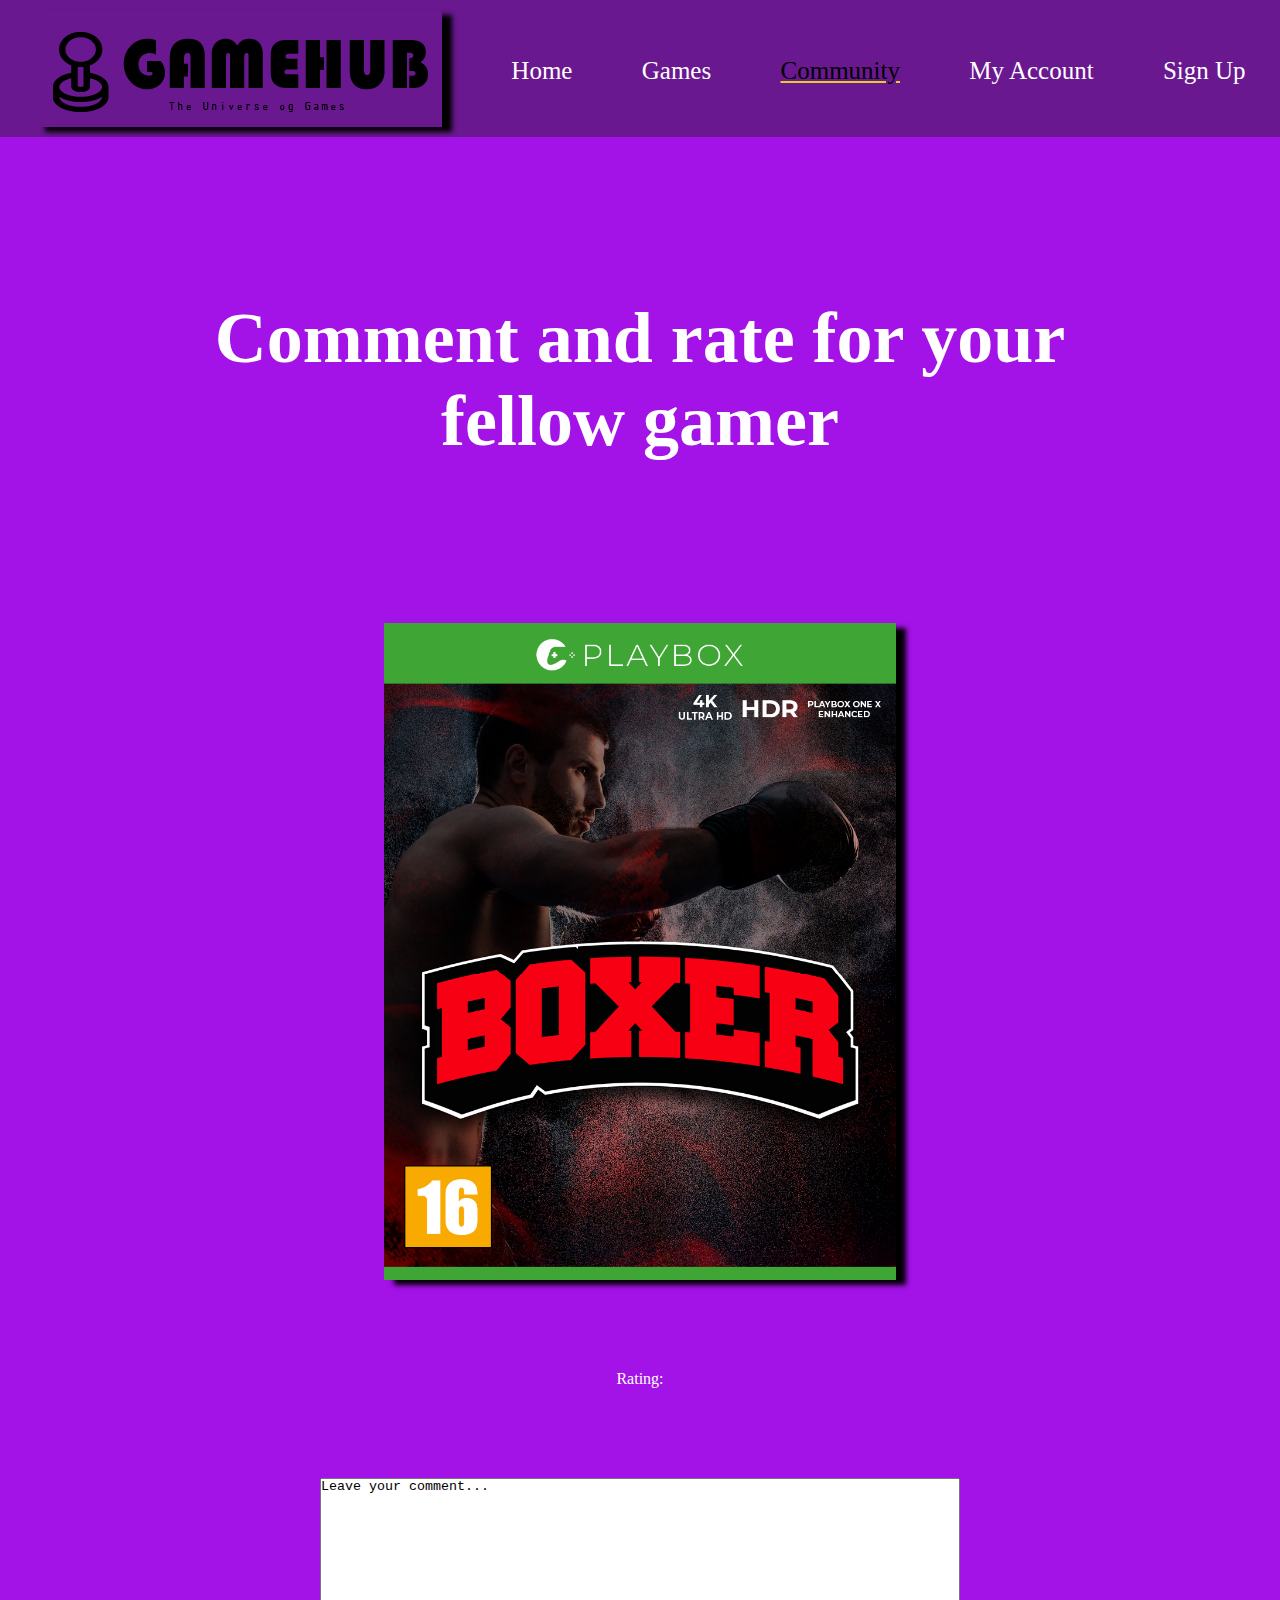
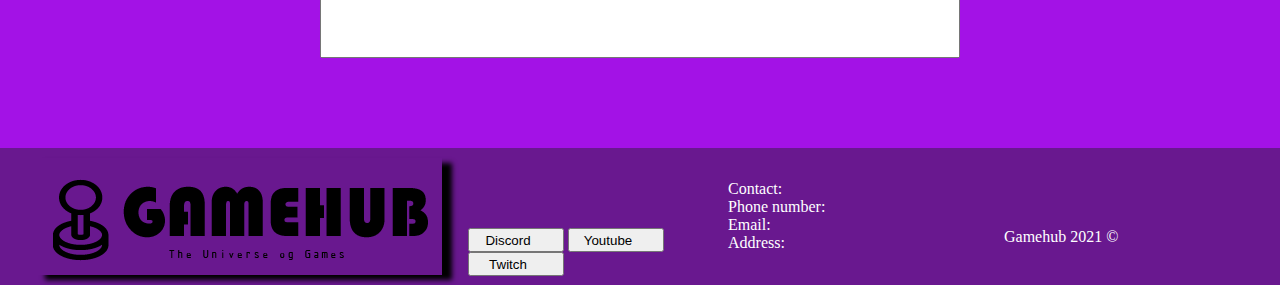
==== community.html @ 457d3b13 "new pages" ====
<!DOCTYPE html>
<html lang="en">
    <head>
        <meta charset="UTF-8" />
        <meta http-equiv="X-UA-Compatible" content="IE=edge" />
        <meta name="viewport" content="width=device-width, initial-scale=1.0" />
        <link rel="stylesheet" href="css/style.css" />
        <link
            rel="stylesheet"
            href="https://use.fontawesome.com/releases/v5.15.4/css/all.css"
            integrity="sha384-DyZ88mC6Up2uqS4h/KRgHuoeGwBcD4Ng9SiP4dIRy0EXTlnuz47vAwmeGwVChigm"
            crossorigin="anonymous"
        />
        <title>Gamehub</title>
    </head>
    <body>
        <header>
            <nav class="main-navigation">
                <a class="desktop-logo" href="index.html"
                    ><img src="img/gamehub_logo.png" alt="gamehub_logo"
                /></a>
                <a class="mobile-logo" href="index.html"
                    ><img
                        src="img/gamehub_logo_mobile.png"
                        alt="gamehub_logo_mobile"
                /></a>
                <ul class="navigation">
                    <li><a href="index.html">Home</a></li>
                    <li><a href="games.html">Games</a></li>
                    <li><a  class="current" href="community.html">Community</a></li>
                    <li><a href="my-account.html">My Account</a></li>
                    <li><a href="sign-up.html">Sign Up</a></li>
                </ul>
            </nav>
        </header>
        <main>
            <section>
                <h2>Comment and rate for your fellow gamer</h2>
            </section>
            <section class="rate-game">
                <img src="img/GameHub_covers8.jpg" alt="gamep-picture">
                <div class="rate">
                    <p>Rating: </p>
                    <p><i class="far fa-star"></i></p>
                    <p><i class="far fa-star"></i></p>
                    <p><i class="far fa-star"></i></p>
                    <p><i class="far fa-star"></i></p>
                    <p><i class="far fa-star"></i></p>
                </div>
            </section>
            <section>
                <textarea name="comment" id="comment-area" cols="30" rows="10">Leave your comment...</textarea>
            </section>
            
        </main>
        <footer>
            <div class="social">
                <button class="social-btn">
                    Discord<i class="fab fa-discord"></i>
                </button>
                <button class="social-btn">
                    Youtube<i class="fab fa-youtube"></i>
                </button>
                <button class="social-btn">
                    Twitch<i class="fab fa-twitch"></i>
                </button>
            </div>
            <div class="copy">
                <p>Gamehub 2021 &copy;</p>
            </div>
            <div class="contact">
                <p>Contact:</p>
                <p>Phone number:</p>
                <p>Email:</p>
                <p>Address:</p>
            </div>
            <div>
                <a class="desktop-logo" href="index.html"
                    ><img src="img/gamehub_logo.png" alt="gamehub_logo"
                /></a>
                <a class="mobile-logo" href="index.html"
                    ><img
                        src="img/gamehub_logo_mobile.png"
                        alt="gamehub_logo_mobile"
                /></a>
            </div>
            <div class="mobile">
                <ul class="nav-icons">
                    <li><i class="fas fa-bars"></i></li>
                    <li><i class="fas fa-shopping-cart"></i></li>
                    <li><i class="fas fa-search"></i></li>
                </ul>
            </div>
        </footer>
    </body>
</html>
---- css/style.css ----
* {
    box-sizing: border-box;
    margin: 0;
    padding: 0;
}

:root {
    --primarycolor: #69188f;
    --secondary: #a312e6;
    --yellow: #e6cd29;
}

/*GLOBAL*/
body {
    background-color: var(--secondary);
}

img {
    display: block;
}

h2 {
    font-size: 72px;
    text-align: center;
    color: #fff;
    margin: 10rem;
}

img {
    box-shadow: 10px 5px 5px black;
}

p {
    color: #fff;
}

.selection {
    display: none;
}

input {
    height: 2.5rem;
    width: 30rem;
    margin: 1vh;
}

.order-btn {
    background-color: var(--yellow);
    font-size: 20px;
    border-radius: 30px;
    height: 57px;
    width: 216px;
}

.order-btn:hover {
    cursor: pointer;
    border: none;
    font-size: 25px;
    transition: ease 0.3s;
}

.current {
    color: black;
    text-decoration: underline;
    text-decoration-color: var(--yellow);
}

/*HOME-PAGE*/

/*NAVIGATION*/
header {
    background-color: var(--primarycolor);
}

.mobile-logo {
    display: none;
}

.desktop-logo {
    max-width: 100%;
    height: auto;
    display: flex;
    flex-wrap: wrap;
}

.main-navigation {
    display: flex;
}

.navigation {
    display: flex;
    flex-wrap: wrap;
    justify-content: space-evenly;
    align-items: center;  
}

.nav-icons {
    display: none;
}

ul {
    flex-grow: 1;
    display: flex;
    list-style: none;
}

li {
    color: #fff;
    font-size: 30px;
}

a {
    font-size: 25px;
    text-align: center;
    text-decoration: none;
    padding: 10px;
    margin-left: 1em;
    color: #fff;
}

a:hover {
    text-decoration: underline;
    text-decoration-color: var(--yellow);
    transition: 0.3s ease;
    color: #000;
    cursor: pointer;
}

/*SHOWCASE*/
.showcase {
    display: flex;
    position: relative;
}

.fortnite {
    background-image: url(../img/fortnite.jpg);
    background-repeat: no-repeat;
    background-size: cover;
    height: 985px;
    width: 100%;
}

.catagory {
    list-style: none;
    margin: 7rem 0 0 2rem;
}

.catagory-btn {
    background-color: var(--yellow);
    font-size: 20px;
    margin: 20px 0;
    height: 58px;
    width: 327px;
}

.catagory-btn:hover {
    cursor: pointer;
}

/*PREVIEW*/
.preview {
    display: flex;
    justify-content: space-evenly;
}

.preview > div {
    max-width: 500px;
}

.preview img {
    margin: auto;
    max-height: 30rem;
}

.preview button {
    display: block;
    margin: 2rem auto;
}

.preview p {
    text-align: left;
    margin: 2rem 4rem;
}

/*GAMES-PAGE*/
.selected-game {
    display: flex;
    justify-content: space-evenly;
    margin: 10vh auto;
}

.selected-game-picture > img {
    max-height: 30vh;
    max-width: auto;
}

.selected-game > div {
    max-width:  
}

.game-info {
    width: 45%;
    justify-content: space-between;
}

.game-info >h2 {
    text-align: left;
    margin: 0 0 5vh 0;
}

.stock {
    display: flex;
    margin: 5vh;
}

.stock > ul {
    margin-left: 15vw;
}

.back-btn {
    background-color: var(--yellow);
    height: 30px;
    width: 150px;
    font-size: 12px;
    border: none;
    border-radius: 20px 0 0 20px;
}

.checkout-btn {
    background-color: #34e629;
    height: 30px;
    width: 150px;
    font-size: 12px;
    border: none;
    border-radius: 0 20px 20px 0;
}

.back-btn:hover {
    cursor: pointer;
    font-size: 20px;
    transition: ease 0.3s;
}

.checkout-btn:hover {
    cursor: pointer;
    font-size: 20px;
    transition: ease 0.3s;
}

.game-selection > img {
    width: auto;
    height: 30vh;
    margin: 20px;
}

.new-games {
    display: flex;
    justify-content: space-between;
    flex-wrap: wrap;
}

.recommended-games {
    display: flex;
    justify-content: space-between;
    flex-wrap: wrap;
}
.trade-games {
    display: flex;
    justify-content: space-between;
    flex-wrap: wrap;
    margin-bottom: 100px;
}

/*COMMUNITY-PAGE*/
.rate-game {
    display: flex;
    flex-direction: column;
    align-items: center;
}

.rate-game img {
    height: auto;
    width: 40vw;
    margin-bottom: 10vh;
}

.rate {
    display: flex;
}

#comment-area {
    display: block;
    align-items: center;
    margin: 10vh auto;
    height: 20vh;
    width: 50vw;
    resize: none;
}

/*MY-ACCOUNT-PAGE*/
form ul {
    display: flex;
    flex-direction: column;
    text-align: center;
}

/*SIGN-UP PAGE*/
form {
    margin: 10vh auto;
    width: 500px;
    border: 2px solid var(--yellow);
    border-radius: 20px;
    text-align: center;
}

form .order-btn {
    text-align: center;
    margin: 1vh auto;
}

.sign-up {
    display: flex;
    flex-direction: column;
}

/*FOOTER*/
footer {
    background-color: var(--primarycolor);
    display: grid;
    justify-content: space-between;
    grid-template-columns: 1fr 1fr 1fr 1fr;
    grid-template-rows: auto;
    grid-template-areas: "logo social contact copy";
}

.logo {
    grid-area: logo;
}

.copy {
    grid-area: copy;
    margin-top: 5rem;
}

.social {
    grid-area: social;
    margin: 5rem 0 0 1rem;
}

.social-btn {
    height: 1.5rem;
    width: 6rem;
}

.social-btn:hover {
    cursor: pointer;
}

.contact {
    grid-area: contact;
    margin-top: 2rem;
}

.fab {
    margin-left: 1rem;
}

/*MEDIA*/
@media only screen and (max-width: 600px) {
    h2 {
        font-size: 20px;
        margin: 2rem;
    }

    .desktop-logo {
        display: none;
    }

    .showcase {
        display: none;
    }

    .selection {
        display: block;
    }

    .selection > button {
        display: block;
        margin: 0 auto;
        align-items: center;
    }

    .navigation {
        display: none;
    }

    .preview {
        display: flex;
        flex-direction: column;
        margin: 0 auto;
    }

    .preview img {
        height: 15rem;
    }

    .nav-icons {
        display: flex;
        justify-content: space-around;
    }
    /*GAME-PAGE*/
    .selected-game {
        display: flex;
        flex-direction: column;
        margin : 10vh auto;

    }

    .selected-game-picture {
        margin: auto;
    }

    .game-selection {
        display: flex;
        flex-direction: column;
        justify-content: space-between;
        margin: auto;
    }

    .game-info {
        display: block;
        margin: 10vh auto;
    }

    .stock {
        display: block;
        margin-left: 0;
    }

    /*SIGN-UP PAGE*/

    /*FOOTER*/
    footer {
        display: block;
    }

    .mobile-logo {
        display: flex;
        flex-direction: column;
        text-align: center;
        margin: 0 auto;
    }

    .contact {
        display: none;
    }

    .copy {
        display: none;
    }

    .social-btn {
        display: none;
    }
}
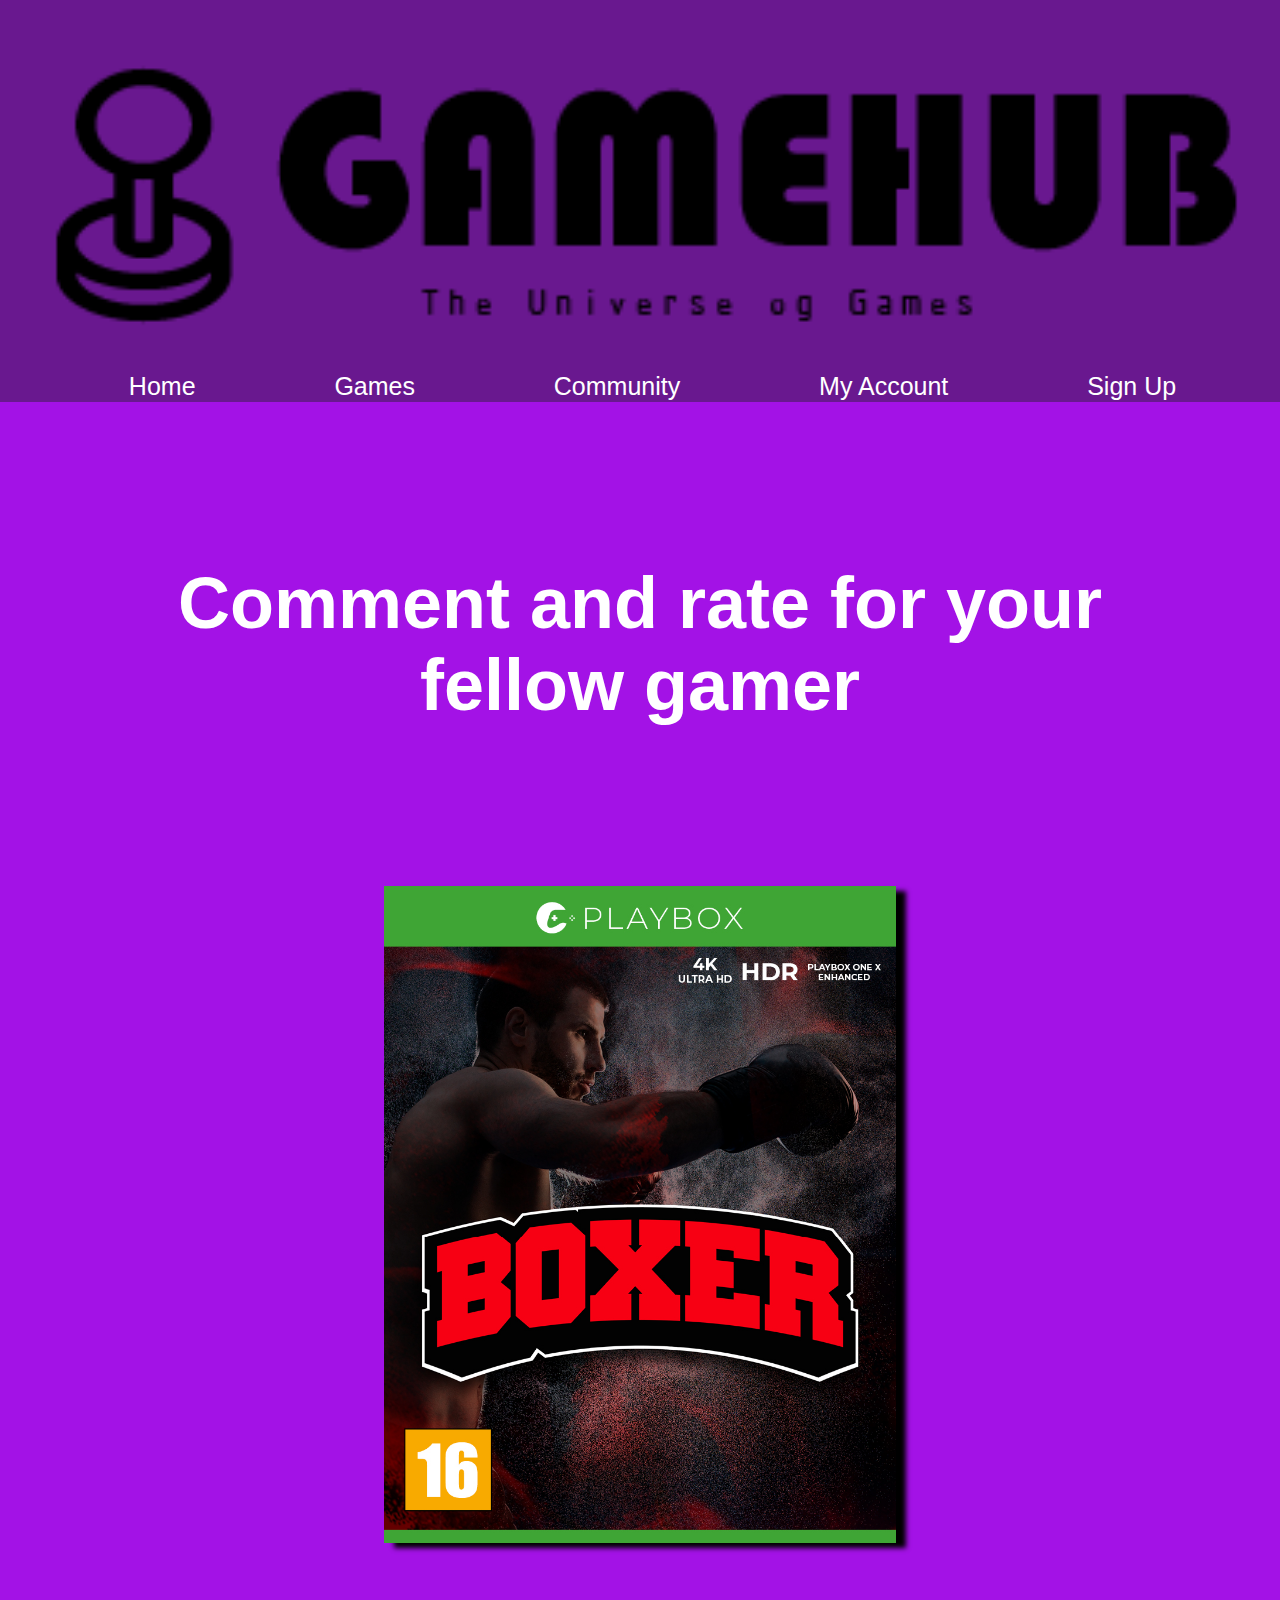
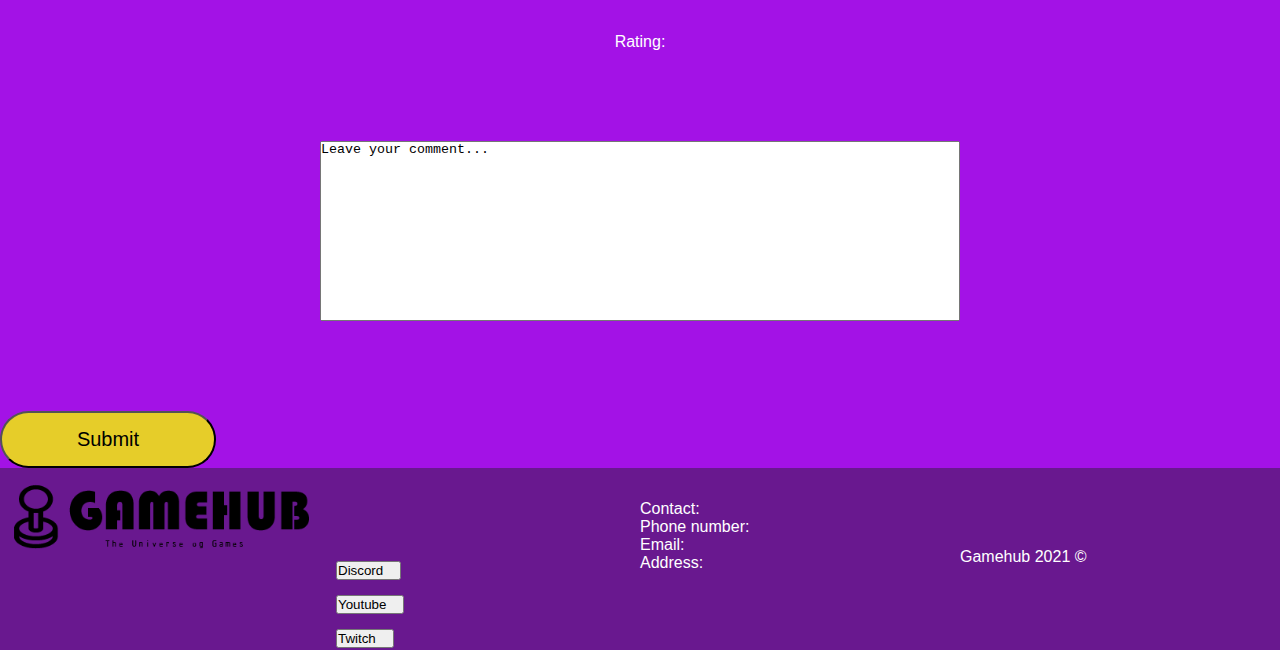
==== commit 11f52c10: "responsive" ====
--- a/community.html
+++ b/community.html
@@ -16,20 +16,15 @@
     <body>
         <header>
             <nav class="main-navigation">
-                <a class="desktop-logo" href="index.html"
-                    ><img src="img/gamehub_logo.png" alt="gamehub_logo"
-                /></a>
-                <a class="mobile-logo" href="index.html"
-                    ><img
-                        src="img/gamehub_logo_mobile.png"
-                        alt="gamehub_logo_mobile"
+                <a href="index.html"
+                    ><img class="desktop-logo" src="img/gamehub_logo.png" alt="gamehub_logo"
                 /></a>
                 <ul class="navigation">
-                    <li><a href="index.html">Home</a></li>
-                    <li><a href="games.html">Games</a></li>
-                    <li><a  class="current" href="community.html">Community</a></li>
-                    <li><a href="my-account.html">My Account</a></li>
-                    <li><a href="sign-up.html">Sign Up</a></li>
+                    <li><a class="current nav" href="index.html">Home</a></li>
+                    <li><a class="nav" href="games.html">Games</a></li>
+                    <li><a class="nav" href="community.html">Community</a></li>
+                    <li><a class="nav" href="my-account.html">My Account</a></li>
+                    <li><a class="nav" href="sign-up.html">Sign Up</a></li>
                 </ul>
             </nav>
         </header>
@@ -50,20 +45,18 @@
             </section>
             <section>
                 <textarea name="comment" id="comment-area" cols="30" rows="10">Leave your comment...</textarea>
+                <button class="order-btn">Submit</button>
             </section>
             
         </main>
         <footer>
             <div class="social">
-                <button class="social-btn">
-                    Discord<i class="fab fa-discord"></i>
-                </button>
-                <button class="social-btn">
-                    Youtube<i class="fab fa-youtube"></i>
-                </button>
-                <button class="social-btn">
-                    Twitch<i class="fab fa-twitch"></i>
-                </button>
+                <ul>
+                    <li><a href="https://www.discord.com"><button class="social-btn">Discord<i class="fab fa-discord"></i></button></a></li>
+                    <li><a href="https://www.youtube.com"><button class="social-btn">Youtube<i class="fab fa-youtube"></i></button></a></li>
+                    <li><a href="https://www.twitch.com"><button class="social-btn">Twitch<i class="fab fa-twitch"></i></button></a></li>
+                </ul>
+            </div>
             </div>
             <div class="copy">
                 <p>Gamehub 2021 &copy;</p>
@@ -74,21 +67,16 @@
                 <p>Email:</p>
                 <p>Address:</p>
             </div>
-            <div>
-                <a class="desktop-logo" href="index.html"
-                    ><img src="img/gamehub_logo.png" alt="gamehub_logo"
-                /></a>
-                <a class="mobile-logo" href="index.html"
-                    ><img
-                        src="img/gamehub_logo_mobile.png"
-                        alt="gamehub_logo_mobile"
+            <div class="logo-holder">
+                <a href="index.html"
+                    ><img class="desktop-logo" src="img/gamehub_logo.png" alt="gamehub_logo"
                 /></a>
             </div>
             <div class="mobile">
                 <ul class="nav-icons">
-                    <li><i class="fas fa-bars"></i></li>
-                    <li><i class="fas fa-shopping-cart"></i></li>
-                    <li><i class="fas fa-search"></i></li>
+                    <li><a href="#"><i class="fas fa-bars"></i></a></li>
+                    <li><a href="my-account-two.html"><i class="fas fa-shopping-cart"></i></a></li>
+                    <li><a href="#"><i class="fas fa-search"></i></a></li>
                 </ul>
             </div>
         </footer>
--- a/css/style.css
+++ b/css/style.css
@@ -13,35 +13,42 @@
 /*GLOBAL*/
 body {
     background-color: var(--secondary);
+    font-family: Arial, Helvetica, sans-serif;
 }
 
 img {
     display: block;
-}
-
-h2 {
+    box-shadow: 10px 5px 5px black;
+}
+
+h2,h3{
     font-size: 72px;
     text-align: center;
     color: #fff;
     margin: 10rem;
 }
 
-img {
-    box-shadow: 10px 5px 5px black;
+h3 {
+    font-size: 40px;
+    margin: 10px auto;
 }
 
 p {
     color: #fff;
 }
 
+a {
+    text-decoration: none;
+}
+
+.current {
+    color: black;
+    text-decoration: underline;
+    text-decoration-color: var(--yellow);
+}
+
 .selection {
     display: none;
-}
-
-input {
-    height: 2.5rem;
-    width: 30rem;
-    margin: 1vh;
 }
 
 .order-btn {
@@ -56,13 +63,63 @@
     cursor: pointer;
     border: none;
     font-size: 25px;
+    background-color: yellow;
     transition: ease 0.3s;
 }
 
-.current {
-    color: black;
-    text-decoration: underline;
-    text-decoration-color: var(--yellow);
+.buy-now-btn {
+    background-color: var(--yellow);
+    height: 30px;
+    width: 100px;
+    border-radius: 20px;
+}
+
+.buy-now-btn:hover {
+    font-size: 20px;
+    transition: ease 0.3s;
+    background-color: yellow;
+    border: none;
+}
+
+form {
+    max-width: 500px;
+    margin: 2vh auto;
+    text-align: center;
+}
+
+form ul {
+    display: flex;
+    flex-direction: column;
+    text-align: center;
+    border: 2px solid var(--yellow);
+    border-radius: 20px;
+}
+
+form .order-btn {
+    margin: 2vh auto;
+}
+
+input {
+    width: 75%;
+    height: 30px;
+    margin-bottom: 1vh;
+}
+
+label {
+    display: block;
+}
+
+.desktop-logo {
+    width: 100%;
+    box-shadow: none;  
+}
+
+.fa-check {
+    color: #34e629;
+}
+
+.fa-times {
+    color: #ff0000;
 }
 
 /*HOME-PAGE*/
@@ -72,21 +129,6 @@
     background-color: var(--primarycolor);
 }
 
-.mobile-logo {
-    display: none;
-}
-
-.desktop-logo {
-    max-width: 100%;
-    height: auto;
-    display: flex;
-    flex-wrap: wrap;
-}
-
-.main-navigation {
-    display: flex;
-}
-
 .navigation {
     display: flex;
     flex-wrap: wrap;
@@ -99,8 +141,6 @@
 }
 
 ul {
-    flex-grow: 1;
-    display: flex;
     list-style: none;
 }
 
@@ -109,7 +149,7 @@
     font-size: 30px;
 }
 
-a {
+.nav {
     font-size: 25px;
     text-align: center;
     text-decoration: none;
@@ -118,7 +158,7 @@
     color: #fff;
 }
 
-a:hover {
+.nav:hover {
     text-decoration: underline;
     text-decoration-color: var(--yellow);
     transition: 0.3s ease;
@@ -154,6 +194,9 @@
 }
 
 .catagory-btn:hover {
+    font-size: 30px;
+    transition: 0.3s ease;
+    background-color: yellow;
     cursor: pointer;
 }
 
@@ -161,15 +204,17 @@
 .preview {
     display: flex;
     justify-content: space-evenly;
+
 }
 
 .preview > div {
+    flex: 1;
     max-width: 500px;
+    flex-shrink: 1;
 }
 
 .preview img {
-    margin: auto;
-    max-height: 30rem;
+    width:100%;
 }
 
 .preview button {
@@ -189,26 +234,30 @@
     margin: 10vh auto;
 }
 
+.selected-game-picture {
+    max-width: 500px;
+}
+
 .selected-game-picture > img {
-    max-height: 30vh;
-    max-width: auto;
-}
-
-.selected-game > div {
-    max-width:  
+    width: 100%;
 }
 
 .game-info {
-    width: 45%;
+    max-width: 500px;
     justify-content: space-between;
 }
 
-.game-info >h2 {
+.game-info p {
+    width: 100%;
+}
+
+.game-info > h2 {
     text-align: left;
     margin: 0 0 5vh 0;
 }
 
 .stock {
+    max-width: 500px;
     display: flex;
     margin: 5vh;
 }
@@ -238,12 +287,14 @@
 .back-btn:hover {
     cursor: pointer;
     font-size: 20px;
+    background-color: yellow;
     transition: ease 0.3s;
 }
 
 .checkout-btn:hover {
     cursor: pointer;
     font-size: 20px;
+    background-color: greenyellow;
     transition: ease 0.3s;
 }
 
@@ -253,6 +304,11 @@
     margin: 20px;
 }
 
+.price {
+    display: flex;
+    justify-content: space-evenly;
+}
+
 .new-games {
     display: flex;
     justify-content: space-between;
@@ -263,6 +319,7 @@
     display: flex;
     justify-content: space-between;
     flex-wrap: wrap;
+    margin: 10vh;
 }
 .trade-games {
     display: flex;
@@ -298,47 +355,67 @@
 }
 
 /*MY-ACCOUNT-PAGE*/
-form ul {
-    display: flex;
-    flex-direction: column;
-    text-align: center;
-}
-
-/*SIGN-UP PAGE*/
-form {
-    margin: 10vh auto;
-    width: 500px;
-    border: 2px solid var(--yellow);
-    border-radius: 20px;
-    text-align: center;
-}
-
-form .order-btn {
-    text-align: center;
-    margin: 1vh auto;
-}
-
-.sign-up {
-    display: flex;
-    flex-direction: column;
+.upload {
+    margin: 1vh;
+    border: none;
+}
+
+/*MY-ACCOUNT-PAGE-TWO*/
+.summary {
+    display: flex;
+    justify-content: space-evenly;
+}
+
+.buy-game {
+    max-width: 500px;
+}
+
+.buy-game > img {
+    width: 100%;
+}
+
+.game-info-summary {
+    width: 50%;
+}
+
+.add-price {
+    display: flex;
+    text-align: right;
+    margin: 20px;
+    font-size: 20px;
+}
+
+.price-name {
+    margin: 10px;
+}
+
+.price-number {
+    margin: 10px;
+}
+
+.check-stock {
+    display: flex;
+    flex: wrap;
+    justify-content: space-between;
+    max-width: 300px;
+    margin: 5vh auto;
 }
 
 /*FOOTER*/
 footer {
     background-color: var(--primarycolor);
     display: grid;
-    justify-content: space-between;
     grid-template-columns: 1fr 1fr 1fr 1fr;
-    grid-template-rows: auto;
-    grid-template-areas: "logo social contact copy";
-}
-
-.logo {
+    grid-template-areas: "logo social contact copy3";
+}
+
+.logo-holder {
     grid-area: logo;
+
 }
 
 .copy {
-    grid-area: copy;
+    grid-area: copy3;
     margin-top: 5rem;
 }
 
@@ -347,20 +424,21 @@
     margin: 5rem 0 0 1rem;
 }
 
-.social-btn {
-    height: 1.5rem;
-    width: 6rem;
-}
-
-.social-btn:hover {
-    cursor: pointer;
-}
-
 .contact {
     grid-area: contact;
     margin-top: 2rem;
 }
 
+.social-btn {
+    max-height: 1.5rem;
+    flex-wrap: wrap;
+}
+
+.social-btn:hover {
+    font-size: 12px;
+    cursor: pointer;
+}
+
 .fab {
     margin-left: 1rem;
 }
@@ -368,12 +446,8 @@
 /*MEDIA*/
 @media only screen and (max-width: 600px) {
     h2 {
-        font-size: 20px;
+        font-size: 40px;
         margin: 2rem;
-    }
-
-    .desktop-logo {
-        display: none;
     }
 
     .showcase {
@@ -395,29 +469,41 @@
     }
 
     .preview {
-        display: flex;
-        flex-direction: column;
+        display: block;
+    }
+
+    .preview img {
+        width: 75%;
+        justify-content: space-evenly;
         margin: 0 auto;
-    }
-
-    .preview img {
-        height: 15rem;
     }
 
     .nav-icons {
         display: flex;
         justify-content: space-around;
+        background-color: #000;
+    }
+
+    .nav-icons i{
+        color: #fff;
     }
     /*GAME-PAGE*/
     .selected-game {
         display: flex;
         flex-direction: column;
         margin : 10vh auto;
-
     }
 
     .selected-game-picture {
         margin: auto;
+    }
+
+    .selected-game-picture {
+        margin: auto;
+    }
+
+    .recommended-games {
+        margin: 0;
     }
 
     .game-selection {
@@ -427,9 +513,9 @@
         margin: auto;
     }
 
-    .game-info {
-        display: block;
-        margin: 10vh auto;
+    .game-info-summary {
+        display: block;
+        margin: 0 auto;
     }
 
     .stock {
@@ -438,17 +524,27 @@
     }
 
     /*SIGN-UP PAGE*/
+    .sign-up {
+        width: 75%;
+        margin: 0 auto;
+    }
+
+    /*MY-ACCOUNT-PAGE-TWO*/
+    .summary {
+        display: block;
+    }
 
     /*FOOTER*/
     footer {
         display: block;
     }
 
-    .mobile-logo {
-        display: flex;
-        flex-direction: column;
+    .main-navigation {
+        max-width: 600px;
+    }
+
+    .desktop-logo {
         text-align: center;
-        margin: 0 auto;
     }
 
     .contact {
@@ -459,6 +555,10 @@
         display: none;
     }
 
+    .social {
+        display: none;
+    }
+
     .social-btn {
         display: none;
     }
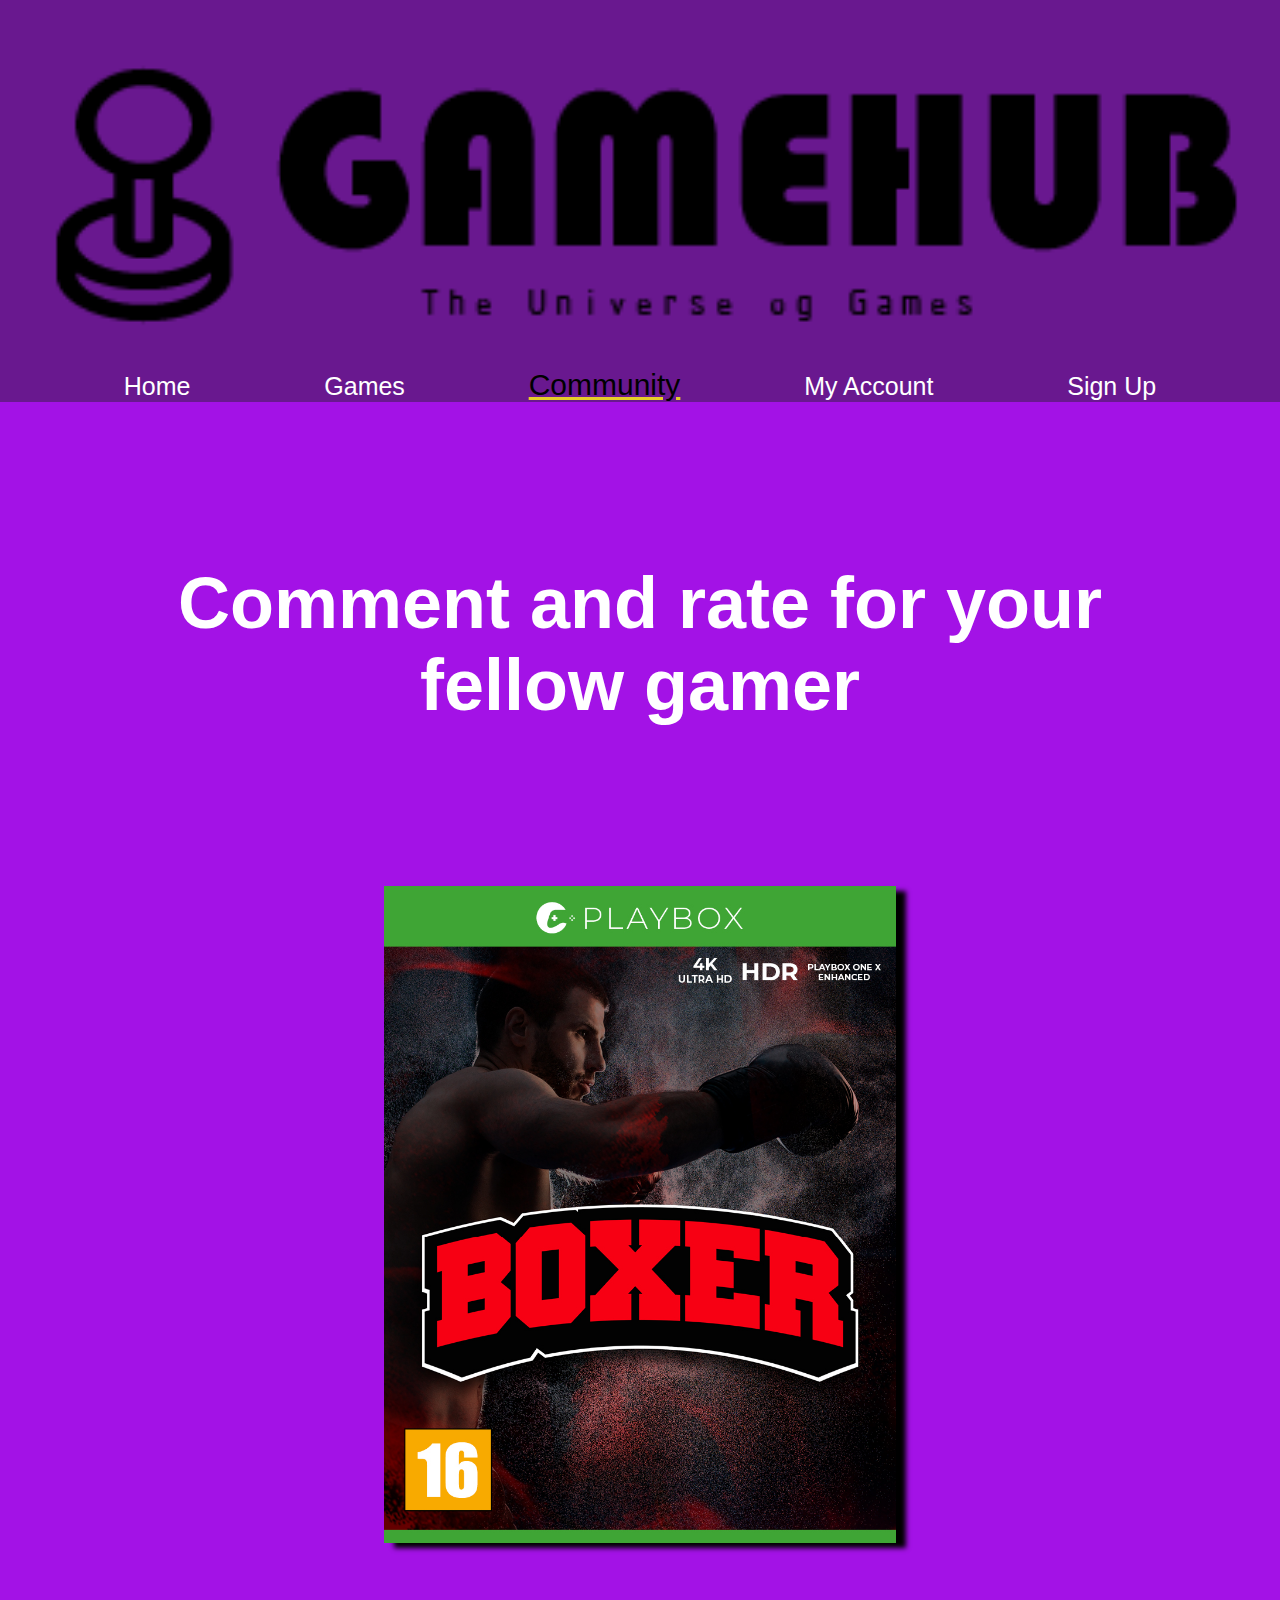
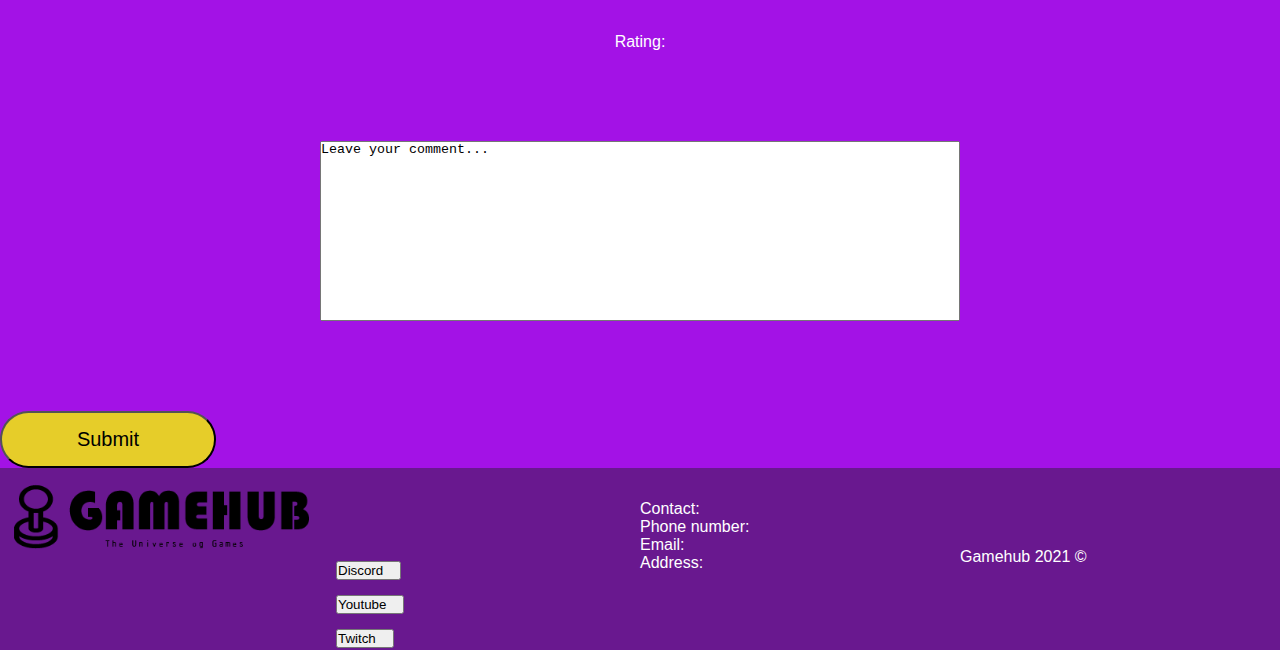
==== commit 74ecc964: "update" ====
--- a/community.html
+++ b/community.html
@@ -20,9 +20,9 @@
                     ><img class="desktop-logo" src="img/gamehub_logo.png" alt="gamehub_logo"
                 /></a>
                 <ul class="navigation">
-                    <li><a class="current nav" href="index.html">Home</a></li>
+                    <li><a class="nav" href="index.html">Home</a></li>
                     <li><a class="nav" href="games.html">Games</a></li>
-                    <li><a class="nav" href="community.html">Community</a></li>
+                    <li><a class="current" href="community.html">Community</a></li>
                     <li><a class="nav" href="my-account.html">My Account</a></li>
                     <li><a class="nav" href="sign-up.html">Sign Up</a></li>
                 </ul>
--- a/css/style.css
+++ b/css/style.css
@@ -114,6 +114,11 @@
     box-shadow: none;  
 }
 
+.fas {
+    color: #fff;
+    margin: 0 10px;
+}
+
 .fa-check {
     color: #34e629;
 }
@@ -151,10 +156,7 @@
 
 .nav {
     font-size: 25px;
-    text-align: center;
-    text-decoration: none;
     padding: 10px;
-    margin-left: 1em;
     color: #fff;
 }
 
@@ -204,13 +206,13 @@
 .preview {
     display: flex;
     justify-content: space-evenly;
-
 }
 
 .preview > div {
     flex: 1;
     max-width: 500px;
     flex-shrink: 1;
+    margin: 0 2vw;
 }
 
 .preview img {
@@ -245,10 +247,8 @@
 .game-info {
     max-width: 500px;
     justify-content: space-between;
-}
-
-.game-info p {
-    width: 100%;
+    flex-wrap: wrap;
+    margin: 0 2vw;
 }
 
 .game-info > h2 {
@@ -264,6 +264,10 @@
 
 .stock > ul {
     margin-left: 15vw;
+}
+
+.rate-icons {
+    display: flex;
 }
 
 .back-btn {
@@ -319,7 +323,6 @@
     display: flex;
     justify-content: space-between;
     flex-wrap: wrap;
-    margin: 10vh;
 }
 .trade-games {
     display: flex;
@@ -375,7 +378,7 @@
 }
 
 .game-info-summary {
-    width: 50%;
+    max-width: 500px;
 }
 
 .add-price {
@@ -491,11 +494,7 @@
     .selected-game {
         display: flex;
         flex-direction: column;
-        margin : 10vh auto;
-    }
-
-    .selected-game-picture {
-        margin: auto;
+        margin : 10vh 5vw;
     }
 
     .selected-game-picture {
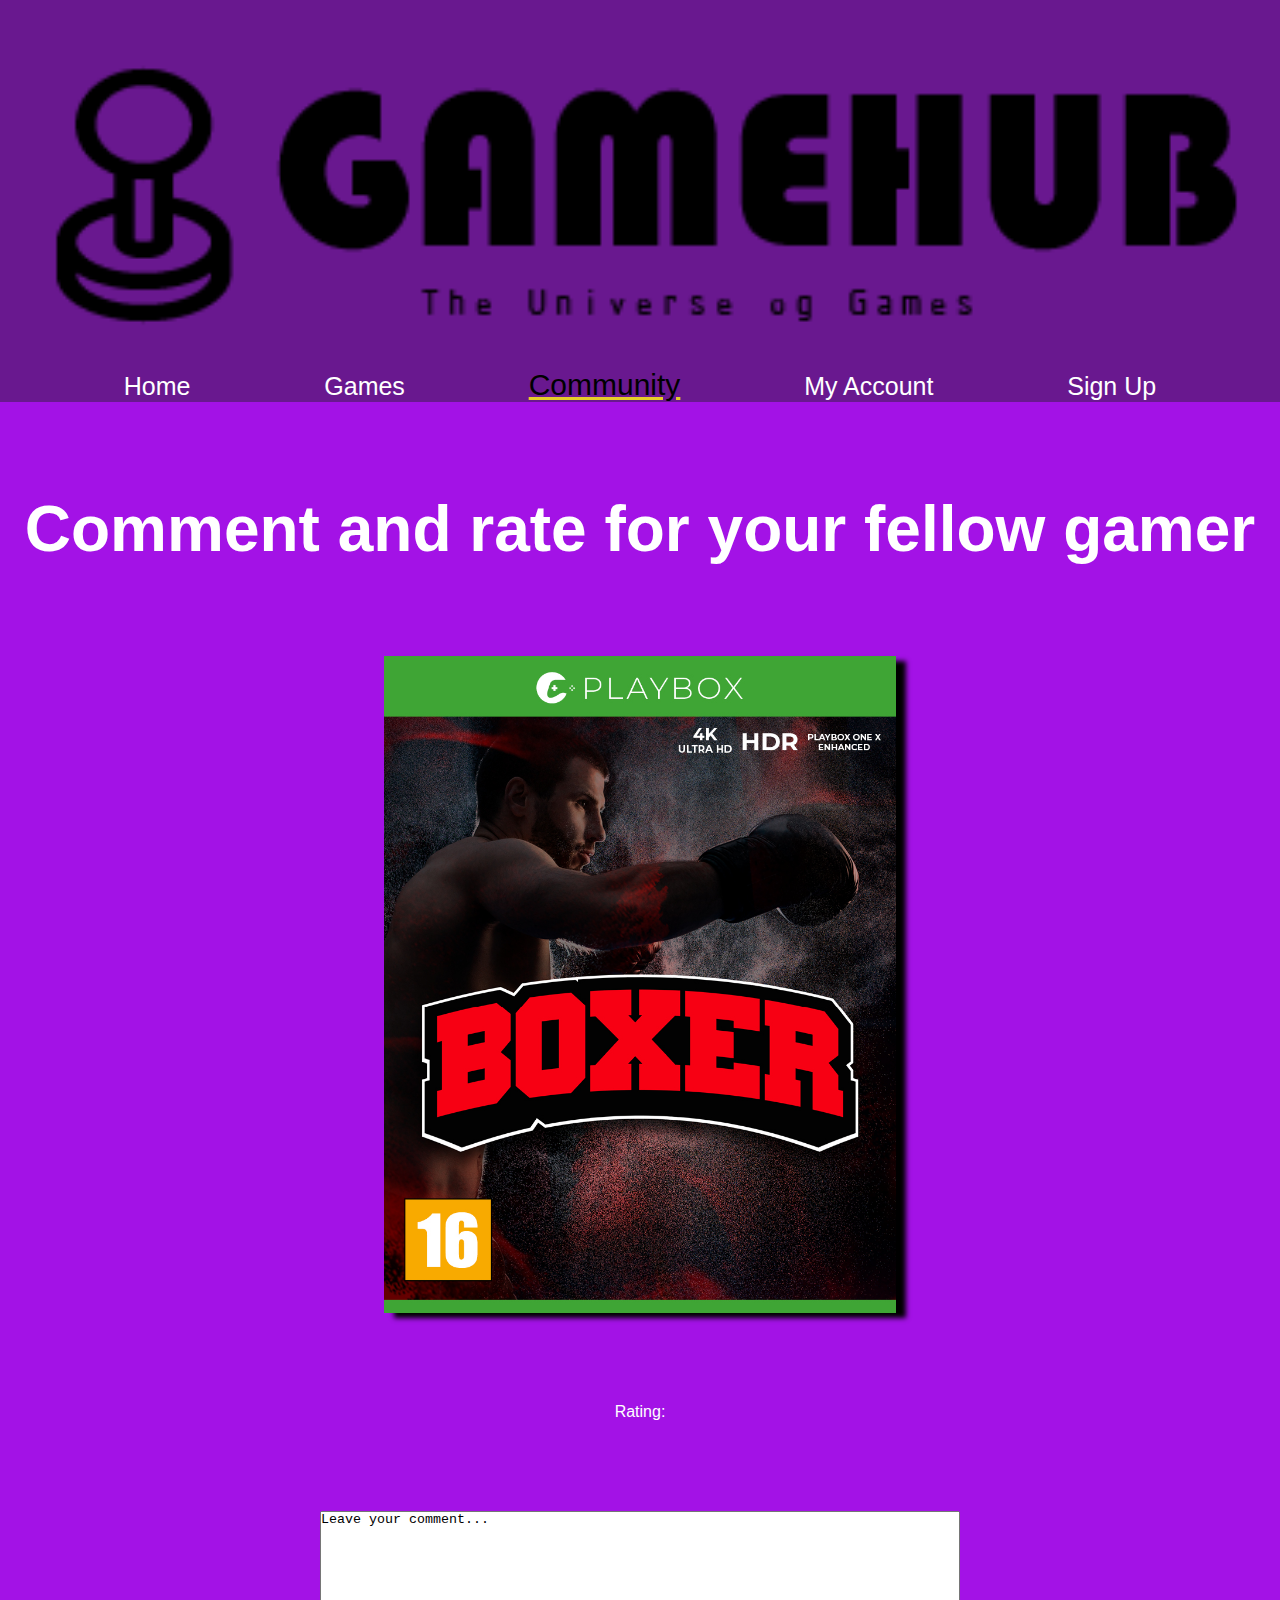
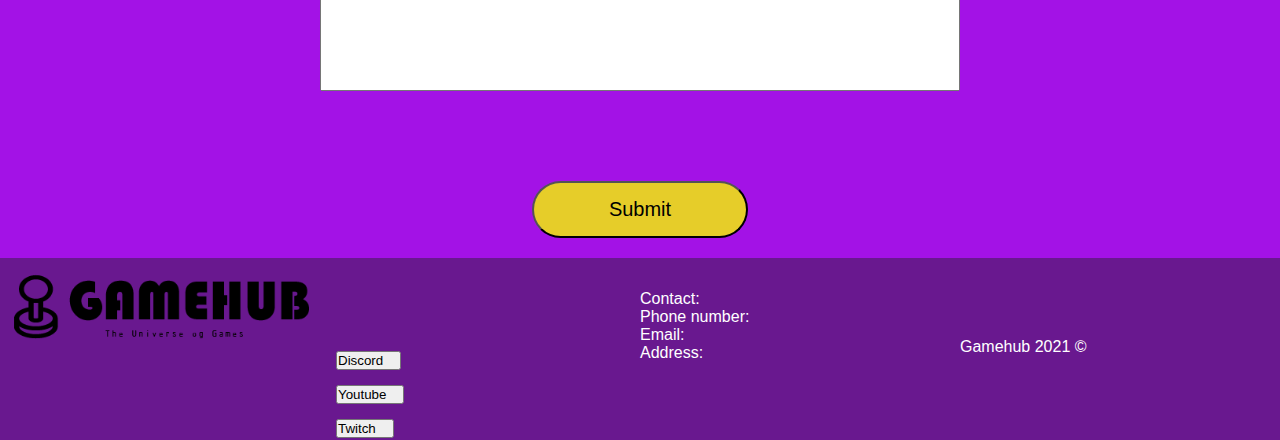
==== commit 7e9e4a90: "new meta tag other responsive updates" ====
--- a/community.html
+++ b/community.html
@@ -4,6 +4,7 @@
         <meta charset="UTF-8" />
         <meta http-equiv="X-UA-Compatible" content="IE=edge" />
         <meta name="viewport" content="width=device-width, initial-scale=1.0" />
+        <meta name="description" content="Gamehub community page">
         <link rel="stylesheet" href="css/style.css" />
         <link
             rel="stylesheet"
@@ -11,7 +12,7 @@
             integrity="sha384-DyZ88mC6Up2uqS4h/KRgHuoeGwBcD4Ng9SiP4dIRy0EXTlnuz47vAwmeGwVChigm"
             crossorigin="anonymous"
         />
-        <title>Gamehub</title>
+        <title>Gamehub|Community</title>
     </head>
     <body>
         <header>
@@ -45,9 +46,10 @@
             </section>
             <section>
                 <textarea name="comment" id="comment-area" cols="30" rows="10">Leave your comment...</textarea>
-                <button class="order-btn">Submit</button>
+                <div class="community-button">
+                    <button class="order-btn">Submit</button>
+                </div>
             </section>
-            
         </main>
         <footer>
             <div class="social">
--- a/css/style.css
+++ b/css/style.css
@@ -14,6 +14,7 @@
 body {
     background-color: var(--secondary);
     font-family: Arial, Helvetica, sans-serif;
+    /* overflow-x: hidden; */
 }
 
 img {
@@ -21,11 +22,12 @@
     box-shadow: 10px 5px 5px black;
 }
 
-h2,h3{
-    font-size: 72px;
+h2,
+h3 {
+    font-size: 64px;
     text-align: center;
     color: #fff;
-    margin: 10rem;
+    margin: 10vh auto;
 }
 
 h3 {
@@ -111,7 +113,7 @@
 
 .desktop-logo {
     width: 100%;
-    box-shadow: none;  
+    box-shadow: none;
 }
 
 .fas {
@@ -134,11 +136,15 @@
     background-color: var(--primarycolor);
 }
 
+.header  {
+    margin: 50px auto;
+}
+
 .navigation {
     display: flex;
     flex-wrap: wrap;
     justify-content: space-evenly;
-    align-items: center;  
+    align-items: center;
 }
 
 .nav-icons {
@@ -216,7 +222,7 @@
 }
 
 .preview img {
-    width:100%;
+    width: 100%;
 }
 
 .preview button {
@@ -233,11 +239,13 @@
 .selected-game {
     display: flex;
     justify-content: space-evenly;
-    margin: 10vh auto;
+    margin: 10vh 5vw;
+    /* max-width: 1500px; */
 }
 
 .selected-game-picture {
     max-width: 500px;
+    flex: 1;
 }
 
 .selected-game-picture > img {
@@ -245,10 +253,12 @@
 }
 
 .game-info {
+    display: flex;
+    flex-direction: column;
     max-width: 500px;
     justify-content: space-between;
-    flex-wrap: wrap;
     margin: 0 2vw;
+    flex: 1;
 }
 
 .game-info > h2 {
@@ -271,9 +281,10 @@
 }
 
 .back-btn {
+    display: block;
     background-color: var(--yellow);
     height: 30px;
-    width: 150px;
+    max-width: 150px;
     font-size: 12px;
     border: none;
     border-radius: 20px 0 0 20px;
@@ -282,7 +293,7 @@
 .checkout-btn {
     background-color: #34e629;
     height: 30px;
-    width: 150px;
+    max-width: 150px;
     font-size: 12px;
     border: none;
     border-radius: 0 20px 20px 0;
@@ -357,6 +368,11 @@
     resize: none;
 }
 
+.community-button {
+    margin: 20px auto;
+    text-align: center;
+}
+
 /*MY-ACCOUNT-PAGE*/
 .upload {
     margin: 1vh;
@@ -366,11 +382,14 @@
 /*MY-ACCOUNT-PAGE-TWO*/
 .summary {
     display: flex;
-    justify-content: space-evenly;
+    justify-content: space-evenly; 
 }
 
 .buy-game {
-    max-width: 500px;
+    display: flex;
+    flex-direction: column;
+    max-width: 500px;
+    margin-right: 3vw;
 }
 
 .buy-game > img {
@@ -414,7 +433,6 @@
 
 .logo-holder {
     grid-area: logo;
-
 }
 
 .copy {
@@ -450,7 +468,6 @@
 @media only screen and (max-width: 600px) {
     h2 {
         font-size: 40px;
-        margin: 2rem;
     }
 
     .showcase {
@@ -487,14 +504,14 @@
         background-color: #000;
     }
 
-    .nav-icons i{
+    .nav-icons i {
         color: #fff;
     }
     /*GAME-PAGE*/
     .selected-game {
         display: flex;
         flex-direction: column;
-        margin : 10vh 5vw;
+        margin: 10vh 5vw;
     }
 
     .selected-game-picture {
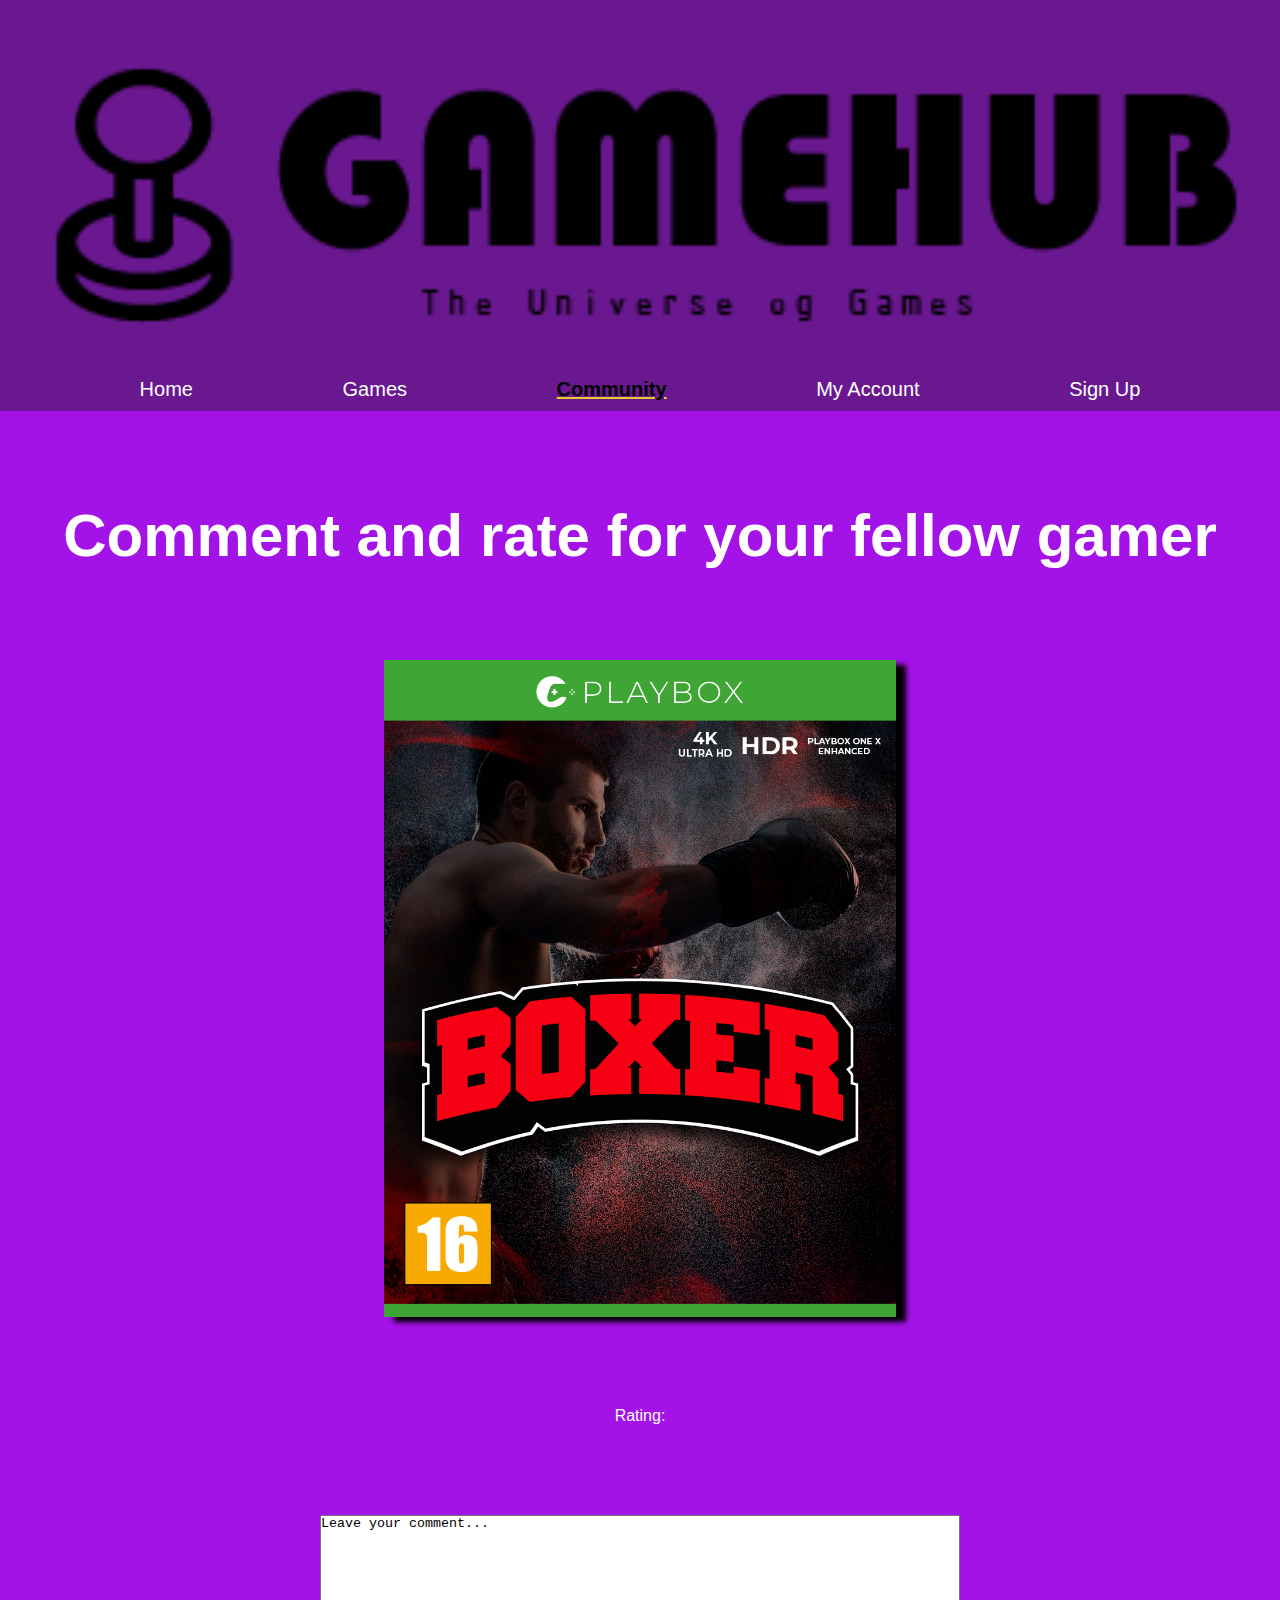
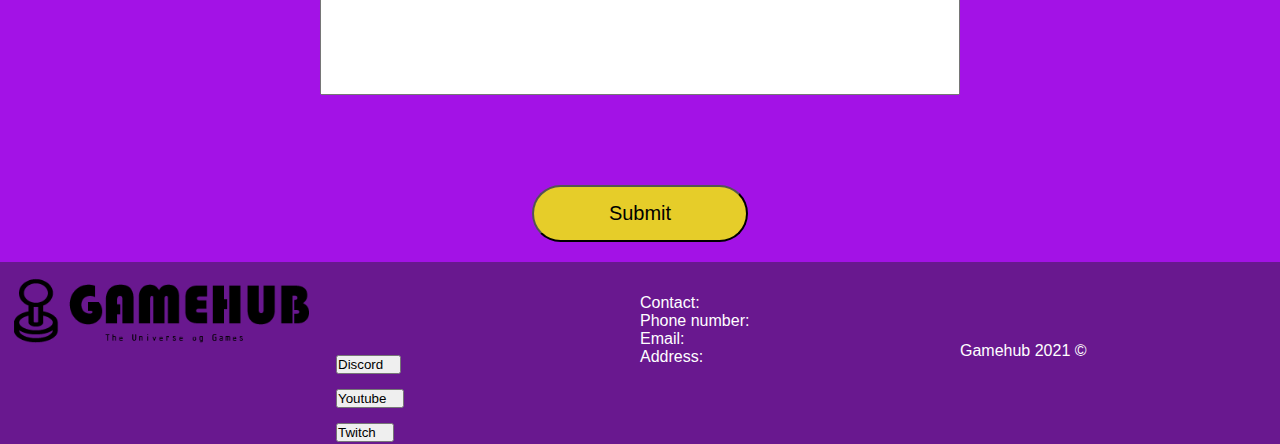
==== commit 4d2109b8: "new header" ====
--- a/community.html
+++ b/community.html
@@ -16,10 +16,10 @@
     </head>
     <body>
         <header>
-            <nav class="main-navigation">
-                <a href="index.html"
-                    ><img class="desktop-logo" src="img/gamehub_logo.png" alt="gamehub_logo"
-                /></a>
+            <a href="index.html"><img class="desktop-logo" src="img/gamehub_logo.png" alt="gamehub_logo"></a>
+            <label class="hamburger-label" for="hamburger-menu"><i class="fas fa-hamburger"></i></label>
+            <input id="hamburger-menu" type="checkbox">
+            <nav>
                 <ul class="navigation">
                     <li><a class="nav" href="index.html">Home</a></li>
                     <li><a class="nav" href="games.html">Games</a></li>
@@ -47,7 +47,7 @@
             <section>
                 <textarea name="comment" id="comment-area" cols="30" rows="10">Leave your comment...</textarea>
                 <div class="community-button">
-                    <button class="order-btn">Submit</button>
+                    <button  onclick="window.location.href='index.html'" class="order-btn">Submit</button>
                 </div>
             </section>
         </main>
@@ -74,13 +74,6 @@
                     ><img class="desktop-logo" src="img/gamehub_logo.png" alt="gamehub_logo"
                 /></a>
             </div>
-            <div class="mobile">
-                <ul class="nav-icons">
-                    <li><a href="#"><i class="fas fa-bars"></i></a></li>
-                    <li><a href="my-account-two.html"><i class="fas fa-shopping-cart"></i></a></li>
-                    <li><a href="#"><i class="fas fa-search"></i></a></li>
-                </ul>
-            </div>
         </footer>
     </body>
 </html>
--- a/css/style.css
+++ b/css/style.css
@@ -24,7 +24,7 @@
 
 h2,
 h3 {
-    font-size: 64px;
+    font-size: 60px;
     text-align: center;
     color: #fff;
     margin: 10vh auto;
@@ -41,6 +41,15 @@
 
 a {
     text-decoration: none;
+}
+
+ul {
+    list-style: none;
+}
+
+li {
+    color: #fff;
+    font-size: 30px;
 }
 
 .current {
@@ -66,7 +75,7 @@
     border: none;
     font-size: 25px;
     background-color: yellow;
-    transition: ease 0.3s;
+    transition: ease 300ms;
 }
 
 .buy-now-btn {
@@ -78,7 +87,7 @@
 
 .buy-now-btn:hover {
     font-size: 20px;
-    transition: ease 0.3s;
+    transition: ease 300ms;
     background-color: yellow;
     border: none;
 }
@@ -111,6 +120,10 @@
     display: block;
 }
 
+.logo {
+    max-width: 500px;
+}
+
 .desktop-logo {
     width: 100%;
     box-shadow: none;
@@ -133,45 +146,46 @@
 
 /*NAVIGATION*/
 header {
-    background-color: var(--primarycolor);
-}
-
-.header  {
-    margin: 50px auto;
+    background: var(--primarycolor);
+    width: 100%;
+
+}
+
+#hamburger-menu { 
+    display: none;
+}
+
+.hamburger-label {
+    display: none;
+}
+
+nav li {
+    display: block;
+}
+
+nav a {
+    display: inline-block;
+    text-decoration: none;
+    color: #fff;
+    font-size: 20px;
+    padding: 10px;
+    display: block;
 }
 
 .navigation {
     display: flex;
-    flex-wrap: wrap;
     justify-content: space-evenly;
-    align-items: center;
-}
-
-.nav-icons {
-    display: none;
-}
-
-ul {
-    list-style: none;
-}
-
-li {
-    color: #fff;
-    font-size: 30px;
-}
-
-.nav {
-    font-size: 25px;
-    padding: 10px;
-    color: #fff;
-}
-
-.nav:hover {
+}
+
+nav a:hover {
     text-decoration: underline;
     text-decoration-color: var(--yellow);
-    transition: 0.3s ease;
     color: #000;
-    cursor: pointer;
+    transition: 300ms;
+}
+
+.current {
+    font-weight: bold;
 }
 
 /*SHOWCASE*/
@@ -190,20 +204,21 @@
 
 .catagory {
     list-style: none;
-    margin: 7rem 0 0 2rem;
+    margin: 20px;
 }
 
 .catagory-btn {
     background-color: var(--yellow);
     font-size: 20px;
     margin: 20px 0;
+    padding: 10px;
     height: 58px;
     width: 327px;
 }
 
 .catagory-btn:hover {
     font-size: 30px;
-    transition: 0.3s ease;
+    transition: 300ms ease;
     background-color: yellow;
     cursor: pointer;
 }
@@ -240,7 +255,6 @@
     display: flex;
     justify-content: space-evenly;
     margin: 10vh 5vw;
-    /* max-width: 1500px; */
 }
 
 .selected-game-picture {
@@ -269,7 +283,6 @@
 .stock {
     max-width: 500px;
     display: flex;
-    margin: 5vh;
 }
 
 .stock > ul {
@@ -278,6 +291,12 @@
 
 .rate-icons {
     display: flex;
+}
+
+.back-buttons {
+    display: flex;
+    justify-content: space-evenly;
+    max-width: 500px;
 }
 
 .back-btn {
@@ -285,6 +304,7 @@
     background-color: var(--yellow);
     height: 30px;
     max-width: 150px;
+    padding: 10px;
     font-size: 12px;
     border: none;
     border-radius: 20px 0 0 20px;
@@ -294,6 +314,7 @@
     background-color: #34e629;
     height: 30px;
     max-width: 150px;
+    padding: 10px;
     font-size: 12px;
     border: none;
     border-radius: 0 20px 20px 0;
@@ -303,19 +324,18 @@
     cursor: pointer;
     font-size: 20px;
     background-color: yellow;
-    transition: ease 0.3s;
+    transition: ease 300ms;
 }
 
 .checkout-btn:hover {
     cursor: pointer;
     font-size: 20px;
     background-color: greenyellow;
-    transition: ease 0.3s;
-}
-
-.game-selection > img {
-    width: auto;
-    height: 30vh;
+    transition: ease 300ms;
+}
+
+.game-selection img {
+    max-width: 200px;
     margin: 20px;
 }
 
@@ -466,6 +486,53 @@
 
 /*MEDIA*/
 @media only screen and (max-width: 600px) {
+    /*NAVIGATION*/
+    header {
+        background: var(--primarycolor);
+        min-height: 100px;
+    }
+    
+    nav, #hamburger-menu {
+        display: none;
+    }
+    
+    nav ul {
+        padding: 0;
+    }
+    
+    nav li {
+        display: block;
+    }
+    
+    nav a {
+        text-decoration: none;
+        color: #fff;
+        padding: 10px;
+        display: block;
+    }
+    
+    nav a:hover {
+        text-decoration: underline;
+        text-decoration-color: var(--yellow);
+    }
+    
+    .current {
+        font-weight: bold;
+    }
+    /*HOME-PAGE*/
+    
+    .hamburger-label {
+        float: right;
+        color: #fff;
+        padding: 10px;
+        font-size: 1.5em;
+        display: block;
+    }
+    
+    #hamburger-menu:checked ~ nav {
+        display: block;
+    }
+
     h2 {
         font-size: 40px;
     }
@@ -484,9 +551,9 @@
         align-items: center;
     }
 
-    .navigation {
-        display: none;
-    }
+     .navigation {
+        display: block;
+    } 
 
     .preview {
         display: block;
@@ -534,15 +601,33 @@
         margin: 0 auto;
     }
 
+    .game-info p {
+        text-align: left;
+        justify-content: space-evenly;
+        margin: 20px;
+    }
+
     .stock {
         display: block;
         margin-left: 0;
+    }
+
+    .rate-icons {
+        margin: 20px;
+    }
+
+    /*COMMUNITY-PAGE*/
+    .rate-game {
+        margin: 20px;
+    }
+
+    .rate-game img {
+        width: 100%;
     }
 
     /*SIGN-UP PAGE*/
     .sign-up {
-        width: 75%;
-        margin: 0 auto;
+        margin: 20px;
     }
 
     /*MY-ACCOUNT-PAGE-TWO*/
@@ -550,6 +635,18 @@
         display: block;
     }
 
+    .form {
+        margin: 20px;
+    }
+
+    .buy-game {
+        margin: 20px;
+    }
+
+    .game-info-summary {
+        margin: 20px;
+    }
+
     /*FOOTER*/
     footer {
         display: block;
